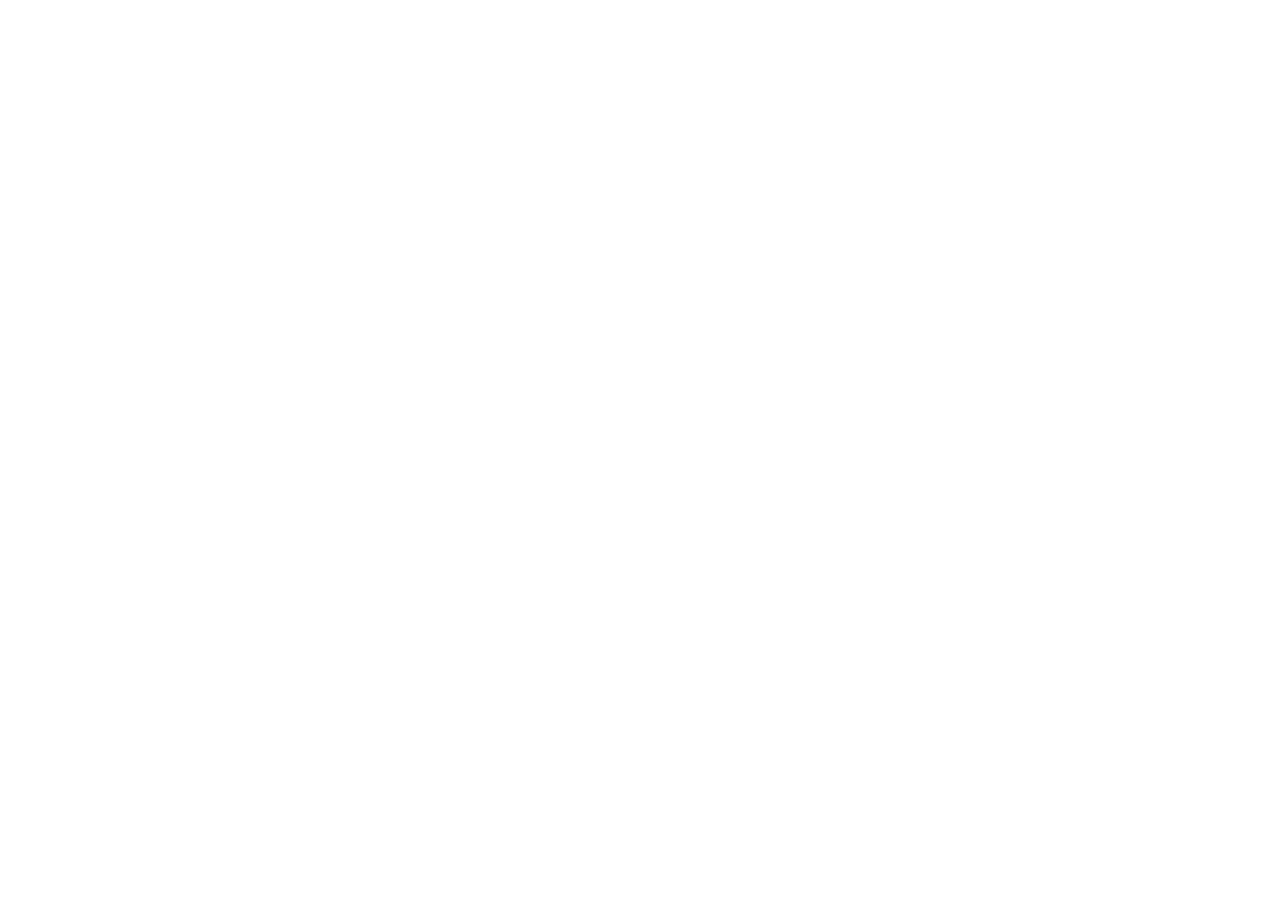
==== imovel-site/index.html @ 5f0b555d "Iniciando Projeto" ====
<!DOCTYPE html>
<html lang="pt-br">
<head>
    <meta charset="UTF-8">
    <meta name="viewport" content="width=device-width, initial-scale=1.0">
    <title>Imobiliária Unimater</title>
</head>
<body>
    
    <header>
        <div class="container"></div>
    </header>

    <main>
        <div class="container">

        </div>
    </main>

    <footer>
        <div class="container"></div>
    </footer>

</body>
</html>
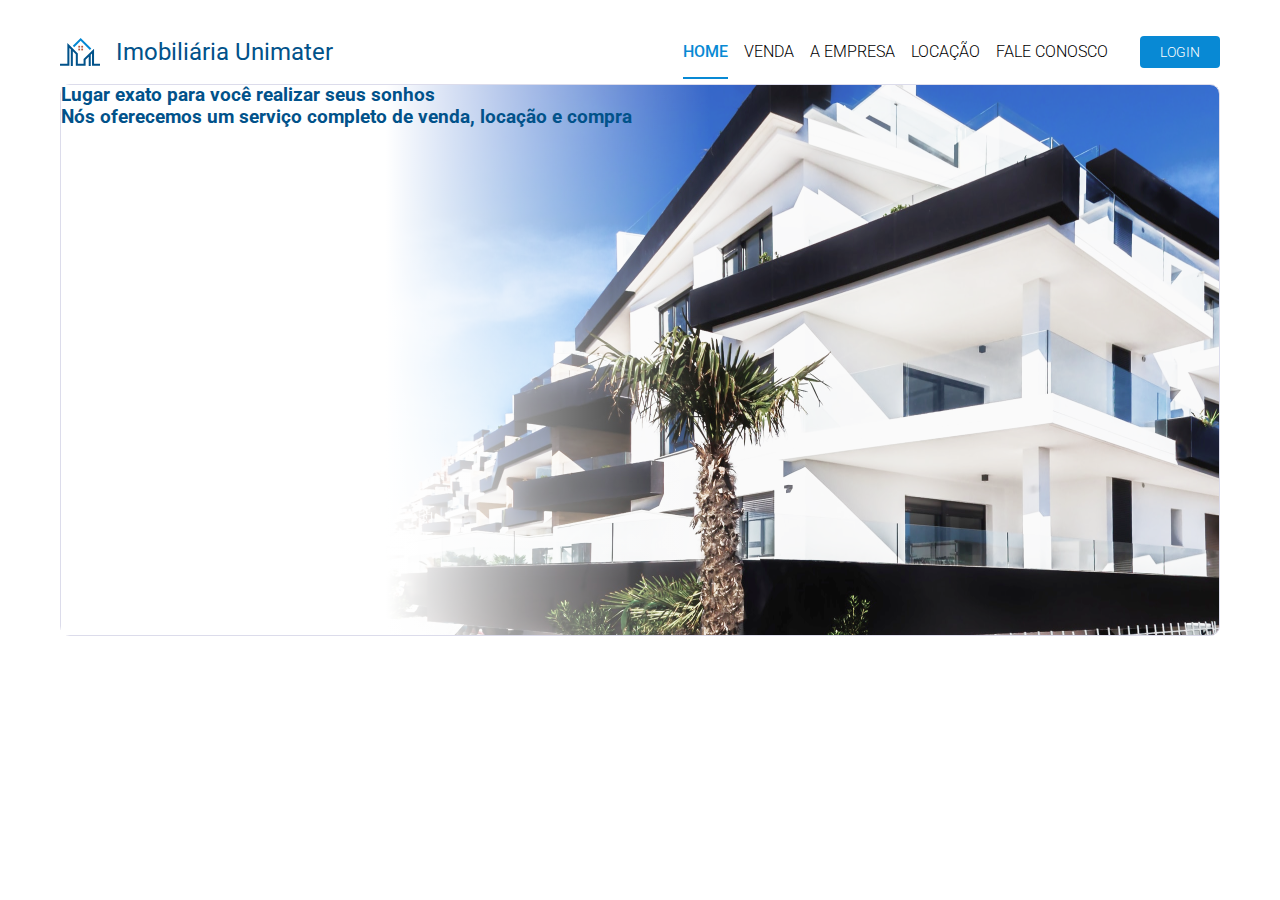
==== commit 0c704163: "Update Project" ====
--- a/imovel-site/index.html
+++ b/imovel-site/index.html
@@ -4,21 +4,67 @@
     <meta charset="UTF-8">
     <meta name="viewport" content="width=device-width, initial-scale=1.0">
     <title>Imobiliária Unimater</title>
+
+    <!-- Google Fonts -->
+    <link href="https://fonts.googleapis.com/css2?family=Roboto:wght@300;400;500;700&display=swap" rel="stylesheet" />
+    
+    <!-- CSS Normalize - Normaliza a pagina deixando igual em qualquer navegador -->
+    <link rel="stylesheet" href="./assets/css/normalize.css" />
+
+    <!-- CSS Custom-->
+    <link rel="stylesheet" href="./assets/css/style.css" />
+
+    
+
 </head>
 <body>
     
     <header>
-        <div class="container"></div>
+        <div class="container">
+            <div class="brand">
+                <img src="./assets/img/logo_imobiliaria.svg" alt="Logomarca da empresa" />
+                <h1>Imobiliária Unimater</h1>
+            </div>
+            <nav>
+                <ul>
+                    <li><a href="#" class="active">Home</a></li>
+                    <li><a href="#" >Venda</a></li>
+                    <li><a href="#" >A Empresa</a></li>
+                    <li><a href="#" >Locação</a></li>
+                    <li><a href="#" >Fale Conosco</a></li>
+                    <li><button>Login</button></li>
+                </ul>
+            </nav>
+        </div>
     </header>
 
     <main>
         <div class="container">
+            <section id="banner">
+                <div class="banner-content">
+                    <h3 class="banner-body1">Lugar exato para você realizar seus sonhos</h3>
+                    <h3 class="banner-body2">Nós oferecemos um serviço completo de venda, locação e compra</h3>
+                </div>
+            </section>
+            <section id="cards">
 
+            </section>
+            <section id="reasons">
+
+            </section>
+            <section id="specialists">
+
+            </section>
+            <section id="values">
+
+            </section>
         </div>
     </main>
 
     <footer>
-        <div class="container"></div>
+        <div class="container">
+
+        </div>
     </footer>
 
 </body>
--- a/imovel-site/assets/css/style.css
+++ b/imovel-site/assets/css/style.css
@@ -0,0 +1,98 @@
+body {
+    font-family: 'Roboto', sans-serif;
+}
+.container {
+    width: 1160px;
+    margin: 0 auto;
+}
+
+header {
+    padding: 1.25rem 1.25rem 0 1.25rem;
+}
+
+header .container {
+    display: flex;
+    justify-content: space-between;
+    align-items: center;
+}
+
+header .brand {
+    display: flex;
+    align-items: center;
+    gap: 1rem;
+}
+
+header .brand img {
+    width: 2.5rem;
+}
+
+header .brand h1 {  
+    font-size: 1.5rem;
+    color: #01528a;
+    font-weight: 400;
+    line-height: 2rem;
+}
+
+header nav ul{
+    display: flex;
+    list-style-type: none;
+    gap: 1rem;
+}
+
+header nav ul li {
+    font-weight: 300;
+    line-height: 2rem;
+}
+
+header nav ul li a {
+    text-decoration: none;
+    color: #000000;
+    text-transform: uppercase;
+    padding-bottom: 1rem;
+}
+
+header nav ul li a:hover,
+header nav ul li a.active {
+    color: #0889d4;
+}
+
+header nav ul li a.active {
+    font-weight: 500;
+    border-bottom: 2px solid #0889d4;
+}
+
+header nav button {
+    background-color: #0889d4;
+    color: #ffffff;
+    border: none;
+    text-transform: uppercase;
+    font-weight: 300;
+    font-size: 0.875rem;
+    padding: 0.5rem 1.25rem;
+    border-radius: 0.25rem;
+    margin-left: 1rem;
+}
+
+main{}
+
+#banner {
+    height: 550px;
+    border: 1px solid #dcdceb;
+    background-color: #ffffff;
+    border-radius: 0.625rem;
+    color: #01528a;
+    background-image: url(../img/background-house.png);
+    background-repeat: no-repeat;
+    background-position: right;
+
+}
+
+#banner .banner-content {
+    width: 650px;
+    height: 100%;
+    background: linear-gradient(270deg, rgba(255,255,255,0), #ffffff 50%);
+}
+
+#banner h3{
+    margin: 0;
+}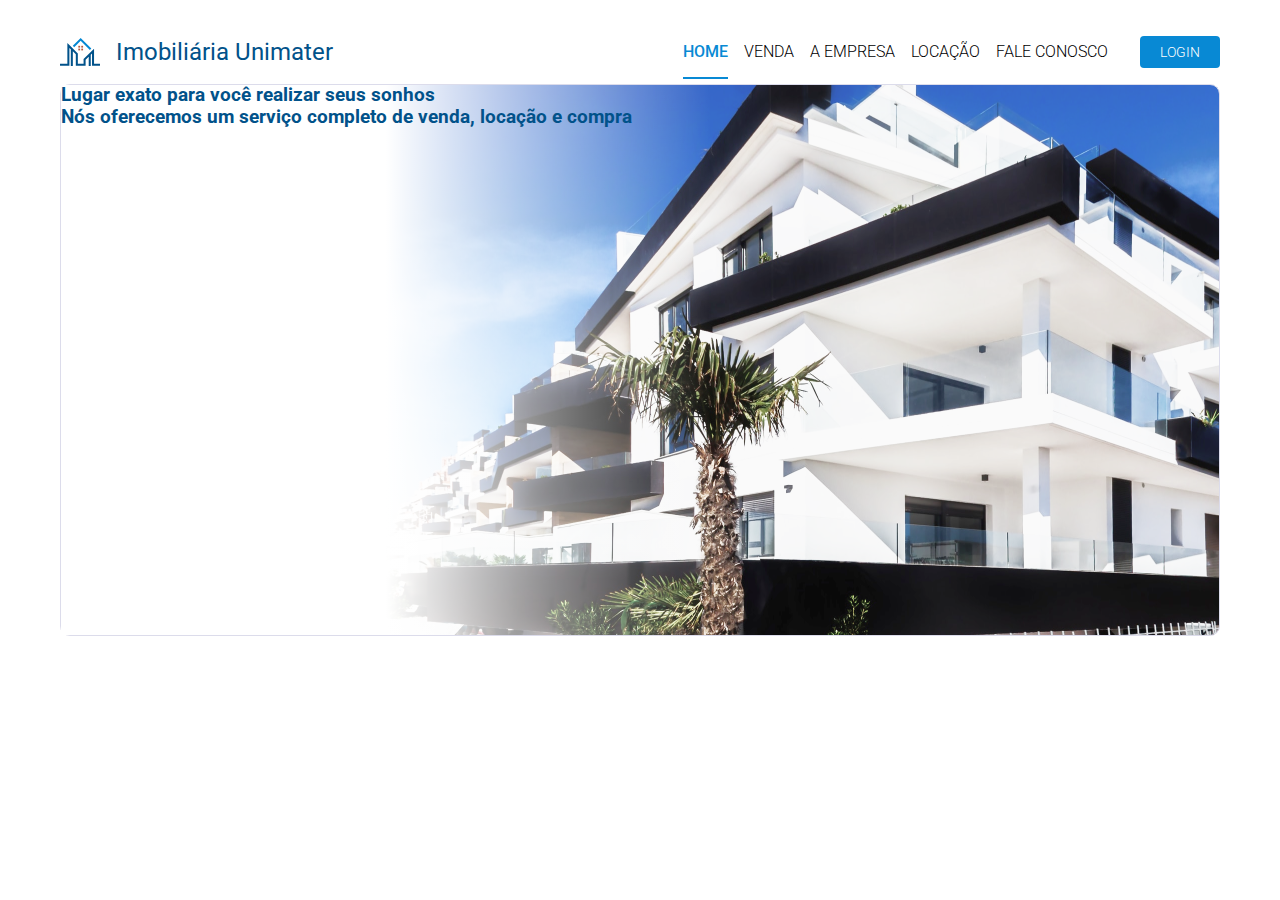
==== commit 94997e5c: "Aula 23/10/2024" ====
--- a/imovel-site/index.html
+++ b/imovel-site/index.html
@@ -46,6 +46,7 @@
                     <h3 class="banner-body2">Nós oferecemos um serviço completo de venda, locação e compra</h3>
                 </div>
             </section>
+            
             <section id="cards">
 
             </section>
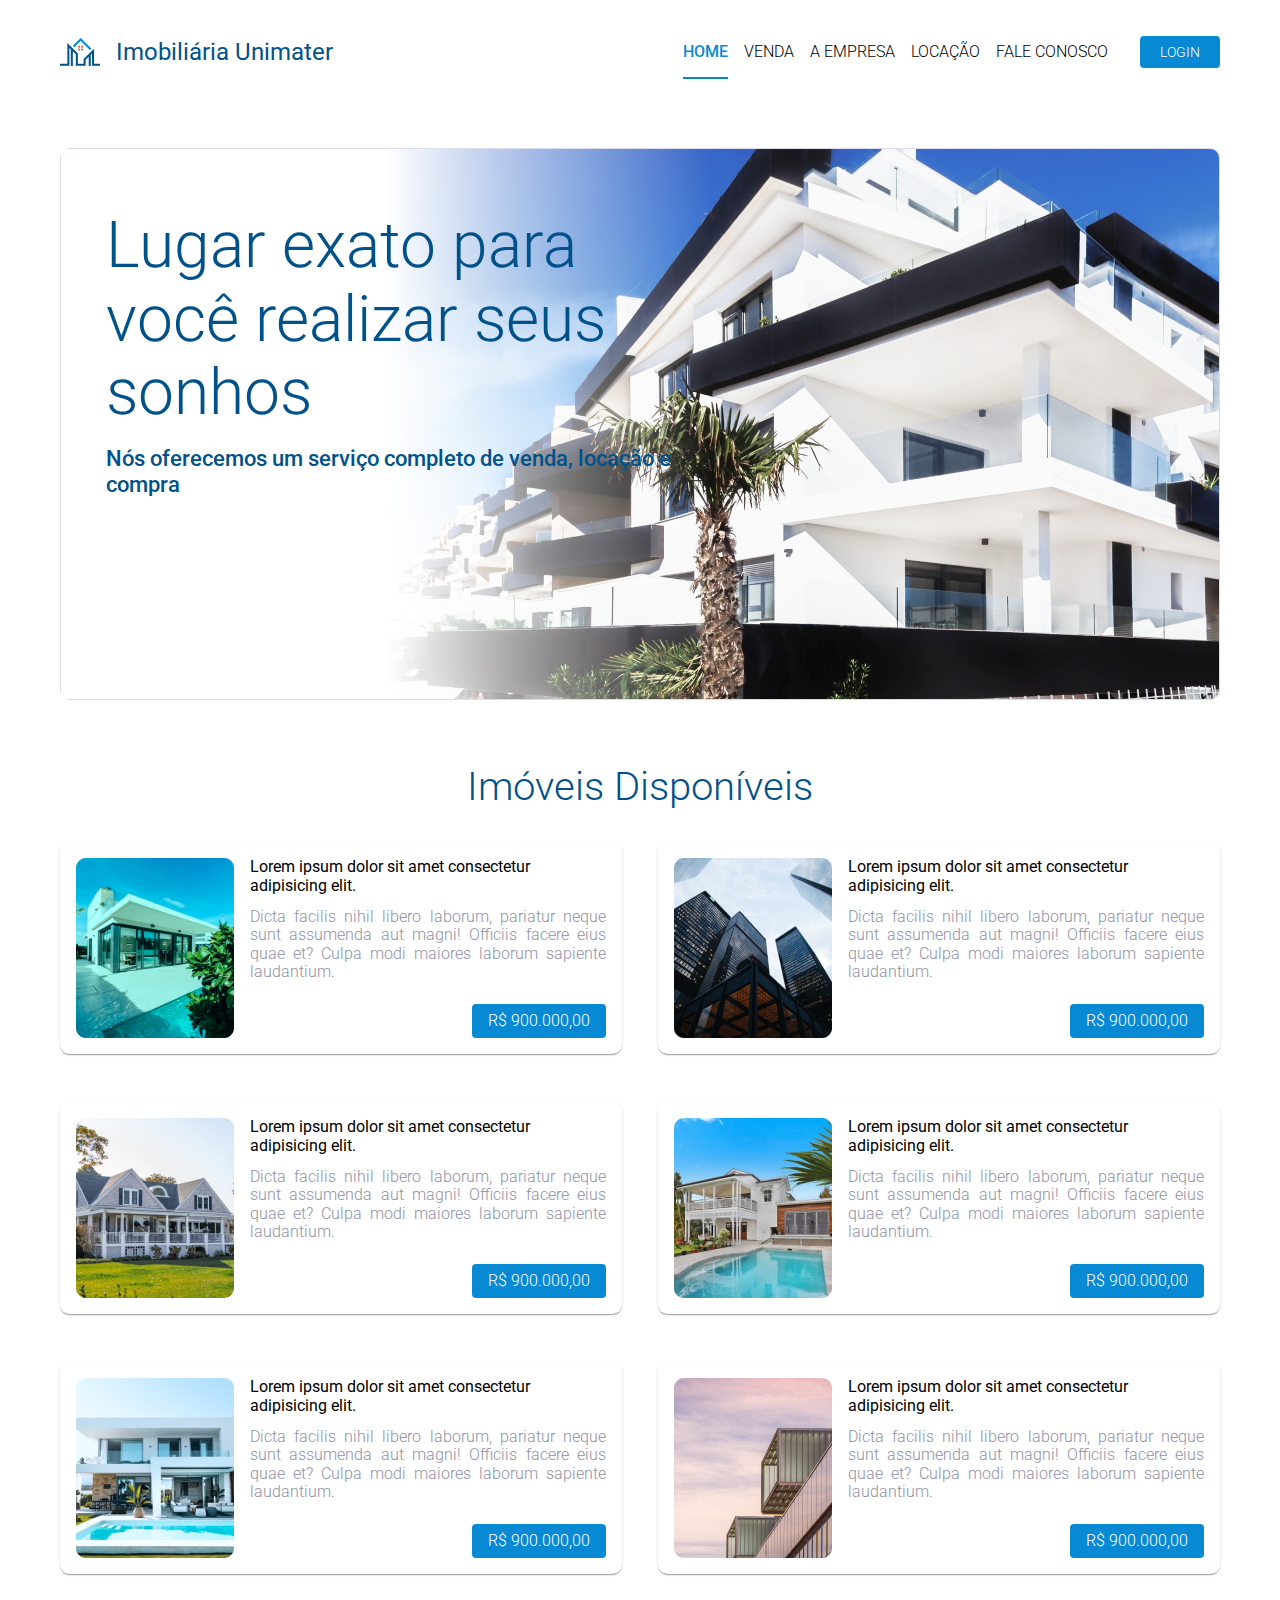
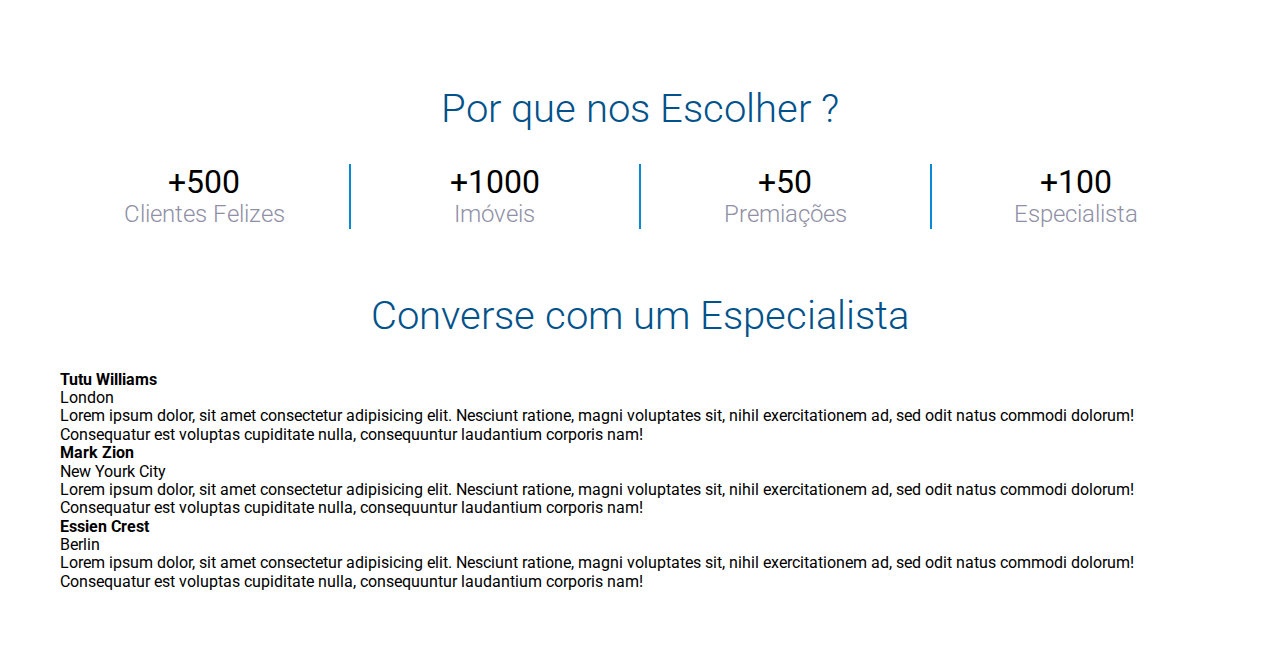
==== commit a7acb62b: "AULA 30/10/2024" ====
--- a/imovel-site/index.html
+++ b/imovel-site/index.html
@@ -48,12 +48,127 @@
             </section>
             
             <section id="cards">
+                <h2>Imóveis Disponíveis</h2>
+                <div class="cards-content">
 
+                    <div class="card">
+                        <img src="./assets/img/thumb1.png" alt="Imóvel 1"/>
+                        <div class="card-content">
+                            <h4>Lorem ipsum dolor sit amet consectetur adipisicing elit.</h4>
+                            <p> Dicta facilis nihil libero laborum, pariatur neque sunt assumenda aut magni! Officiis facere eius quae et? Culpa modi maiores laborum sapiente laudantium.</p>
+                        </div>
+                        <div class="card-price"><p>R$ 900.000,00</p></div>
+                    </div>
+
+                    <div class="card">
+                        <img src="./assets/img/thumb2.png" alt="Imóvel 2"/>
+                        <div class="card-content">
+                            <h4>Lorem ipsum dolor sit amet consectetur adipisicing elit.</h4>
+                            <p> Dicta facilis nihil libero laborum, pariatur neque sunt assumenda aut magni! Officiis facere eius quae et? Culpa modi maiores laborum sapiente laudantium.</p>
+                        </div>
+                        <div class="card-price"><p>R$ 900.000,00</p></div>
+                    </div>
+
+
+                    <div class="card">
+                        <img src="./assets/img/thumb3.png" alt="Imóvel 3"/>
+                        <div class="card-content">
+                            <h4>Lorem ipsum dolor sit amet consectetur adipisicing elit.</h4>
+                            <p> Dicta facilis nihil libero laborum, pariatur neque sunt assumenda aut magni! Officiis facere eius quae et? Culpa modi maiores laborum sapiente laudantium.</p>
+                        </div>
+                        <div class="card-price"><p>R$ 900.000,00</p></div>
+                    </div>
+
+                    <div class="card">
+                        <img src="./assets/img/thumb4.png" alt="Imóvel 4"/>
+                        <div class="card-content">
+                            <h4>Lorem ipsum dolor sit amet consectetur adipisicing elit.</h4>
+                            <p> Dicta facilis nihil libero laborum, pariatur neque sunt assumenda aut magni! Officiis facere eius quae et? Culpa modi maiores laborum sapiente laudantium.</p>
+                        </div>
+                        <div class="card-price"><p>R$ 900.000,00</p></div>
+                    </div>
+
+                    <div class="card">
+                        <img src="./assets/img/thumb5.png" alt="Imóvel 5"/>
+                        <div class="card-content">
+                            <h4>Lorem ipsum dolor sit amet consectetur adipisicing elit.</h4>
+                            <p> Dicta facilis nihil libero laborum, pariatur neque sunt assumenda aut magni! Officiis facere eius quae et? Culpa modi maiores laborum sapiente laudantium.</p>
+                        </div>
+                        <div class="card-price"><p>R$ 900.000,00</p></div>
+                    </div>
+
+                    <div class="card">
+                        <img src="./assets/img/thumb6.png" alt="Imóvel 6"/>
+                        <div class="card-content">
+                            <h4>Lorem ipsum dolor sit amet consectetur adipisicing elit.</h4>
+                            <p> Dicta facilis nihil libero laborum, pariatur neque sunt assumenda aut magni! Officiis facere eius quae et? Culpa modi maiores laborum sapiente laudantium.</p>
+                        </div>
+                        <div class="card-price"><p>R$ 900.000,00</p></div>
+                    </div>
+
+                </div>
             </section>
             <section id="reasons">
+                <h2>Por que nos Escolher ?</h2>
 
+                <div class="reasons-content">
+                    <div class="reason">
+                        <p class="reason-value">+500</p>
+                        <p class="reason-label">Clientes Felizes</p>
+                    </div>
+
+                    <div class="reason">
+                        <p class="reason-value">+1000</p>
+                        <p class="reason-label">Imóveis</p>
+                    </div>
+
+                    <div class="reason">
+                        <p class="reason-value">+50</p>
+                        <p class="reason-label">Premiações</p>
+                    </div>
+
+                    <div class="reason">
+                        <p class="reason-value">+100</p>
+                        <p class="reason-label">Especialista</p>
+                    </div>
+                </div>
             </section>
             <section id="specialists">
+                <H2>Converse com um Especialista</H2>
+                <div class="specialists-content">
+                    <div class="specialists">
+                        <h4>Tutu Williams</h4>
+                        <p>London</p>
+                        <p class="specialists-detail">
+                            Lorem ipsum dolor, sit amet consectetur adipisicing elit. Nesciunt ratione, magni voluptates sit, 
+                            nihil exercitationem ad, sed odit natus commodi dolorum! Consequatur est voluptas cupiditate nulla, 
+                            consequuntur laudantium corporis nam!
+                        </p>
+                    </div>
+
+                    <div class="specialists">
+                        <h4>Mark Zion</h4>
+                        <p>New Yourk City</p>
+                        <p class="specialists-detail">
+                            Lorem ipsum dolor, sit amet consectetur adipisicing elit. Nesciunt ratione, magni voluptates sit, 
+                            nihil exercitationem ad, sed odit natus commodi dolorum! Consequatur est voluptas cupiditate nulla, 
+                            consequuntur laudantium corporis nam!
+                        </p>
+                    </div>
+
+                    <div class="specialists">
+                        <h4>Essien Crest</h4>
+                        <p>Berlin</p>
+                        <p class="specialists-detail">
+                            Lorem ipsum dolor, sit amet consectetur adipisicing elit. Nesciunt ratione, magni voluptates sit, 
+                            nihil exercitationem ad, sed odit natus commodi dolorum! Consequatur est voluptas cupiditate nulla, 
+                            consequuntur laudantium corporis nam!
+                        </p>
+                    </div>
+
+                </div>
+
+                
 
             </section>
             <section id="values">
--- a/imovel-site/assets/css/style.css
+++ b/imovel-site/assets/css/style.css
@@ -1,3 +1,8 @@
+* {
+    margin: 0;
+    padding: 0;
+}
+
 body {
     font-family: 'Roboto', sans-serif;
 }
@@ -95,4 +100,117 @@
 
 #banner h3{
     margin: 0;
+}
+
+#banner .banner-body1 {
+    padding: 3.75rem 0  0 2.8rem;
+    font-size: 4rem;
+    font-weight: 300;
+}
+
+#banner .banner-body2 {
+    margin-top: 1rem;
+    margin-left: 2.8rem;
+    font-weight: 500;
+    font-size: 1.4rem;
+}
+
+section {
+    margin-top: 4rem;
+}
+
+section h2{
+    padding: 2rem, 0;
+    font-weight: 300;
+    text-align: center;
+    font-size: 2.5rem;
+    color:#01528a;
+    margin: 2rem 0;
+}
+
+#cards {}
+
+#cards .cards-content {
+    display: flex;
+    flex-wrap: wrap;
+    justify-content: space-between;
+}
+
+#cards .card {
+    width: 530px;
+    display: flex;
+    gap: 1rem;
+    box-shadow: rgb(0 0 0 / 20%) 0 2px 1px -1.5px, 
+                rgb(0 0 0 / 14%) 0 1px 1px 0,
+                rgb(0 0 0 /12%) 0 1px 3px 0;
+    border-radius: 0.6rem;
+    margin-bottom: 3rem;
+    padding: 1rem;
+    position: relative;
+}
+
+#cards .card img {
+    width: 160px;
+    height: 180px;
+}
+
+#cards .card h4 {
+    font-weight: 400;
+    margin-bottom: 0.8rem;
+}
+
+#cards .card p {
+    font-weight: 300;
+    text-align: justify;
+    color: #8F90A6;
+    max-height: 4.5rem;
+    overflow: hidden;
+    margin-bottom: 1.3rem;
+}
+
+#cards .card-price {
+    position: absolute;
+    display: flex;
+    justify-content: end;
+    right: 1rem;
+    bottom: 1rem;
+}
+
+#cards .card-price p {
+    background-color: #0889d4;
+    color: #fff;
+    font-size: 1rem;
+    border-radius: 0.25rem;
+    padding: 0.5rem 1rem;
+    margin: 0;
+}
+
+#reasons{}
+
+#reasons .reasons-content {
+    display: flex;
+    justify-content: space-between;
+}
+
+#reasons .reason {
+    border-left: 2px solid #0889d4;
+    width: 100%;
+}
+
+#reasons .reason:first-of-type {
+    border-left: none;
+}
+
+#reasons .reason p {
+    text-align: center;
+}
+
+#reasons .reason-value {
+    font-size: 2rem;
+}
+
+#reasons .reason-label {
+    font-size: 1.5rem;
+    font-weight: 300;
+    color: #8F90A6;
 }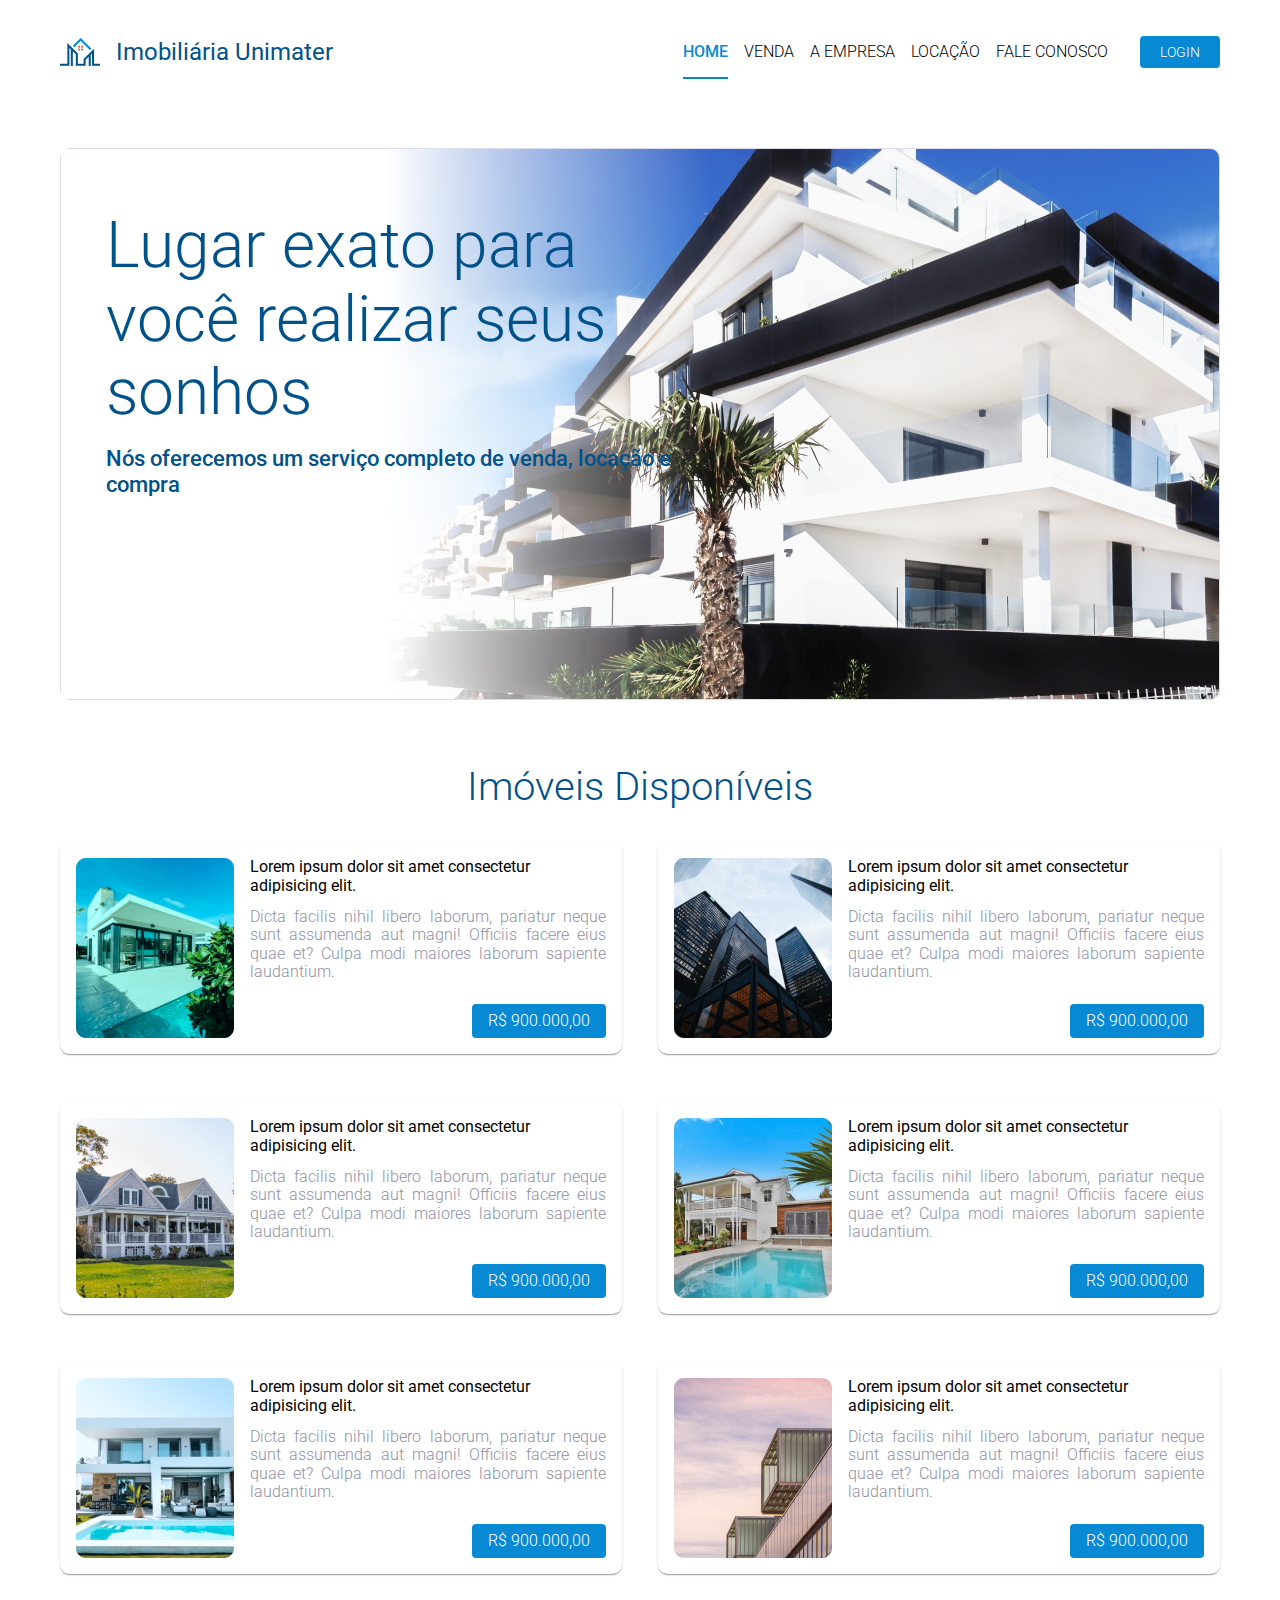
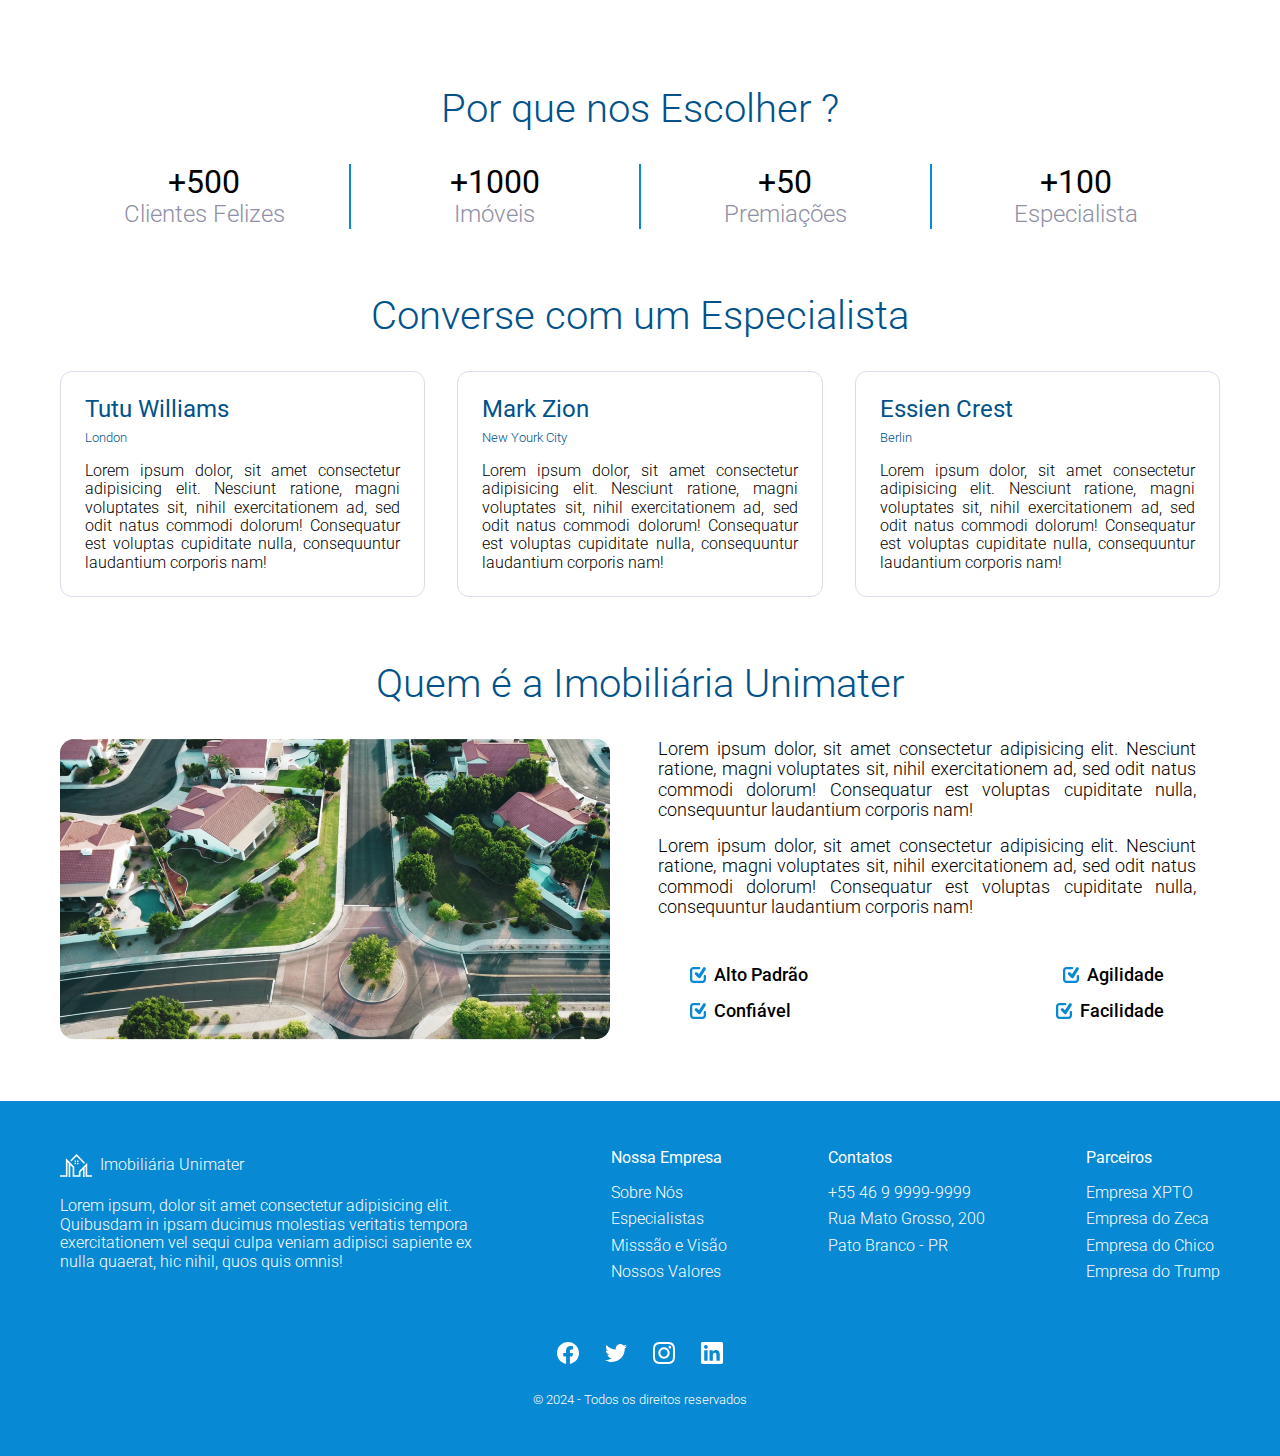
==== commit 7085ca41: "Aula 06/11/2024" ====
--- a/imovel-site/index.html
+++ b/imovel-site/index.html
@@ -136,7 +136,7 @@
             <section id="specialists">
                 <H2>Converse com um Especialista</H2>
                 <div class="specialists-content">
-                    <div class="specialists">
+                    <div class="specialist">
                         <h4>Tutu Williams</h4>
                         <p>London</p>
                         <p class="specialists-detail">
@@ -146,7 +146,7 @@
                         </p>
                     </div>
 
-                    <div class="specialists">
+                    <div class="specialist">
                         <h4>Mark Zion</h4>
                         <p>New Yourk City</p>
                         <p class="specialists-detail">
@@ -156,7 +156,7 @@
                         </p>
                     </div>
 
-                    <div class="specialists">
+                    <div class="specialist">
                         <h4>Essien Crest</h4>
                         <p>Berlin</p>
                         <p class="specialists-detail">
@@ -168,18 +168,93 @@
 
                 </div>
 
-                
-
-            </section>
+            </section>
+
             <section id="values">
-
+                <h2>Quem é a Imobiliária Unimater</h2>
+                <div class="values-content">
+
+                    <div class="value-imagem">
+                        <img src="./assets/img/place-company.png" />
+                    </div>
+
+                    <div class="values-text">
+                        <p>
+                            Lorem ipsum dolor, sit amet consectetur adipisicing elit. Nesciunt ratione, magni voluptates sit, 
+                            nihil exercitationem ad, sed odit natus commodi dolorum! Consequatur est voluptas cupiditate nulla, 
+                            consequuntur laudantium corporis nam!
+                        </p>
+                        <p>
+                            Lorem ipsum dolor, sit amet consectetur adipisicing elit. Nesciunt ratione, magni voluptates sit, 
+                            nihil exercitationem ad, sed odit natus commodi dolorum! Consequatur est voluptas cupiditate nulla, 
+                            consequuntur laudantium corporis nam!
+                        </p>
+
+                        <div class="values-detail">
+                            <div class="value">
+                                <p>Alto Padrão</p>
+                                <p>Agilidade</p>
+                            </div>
+                            <div class="value">
+                                <p>Confiável</p>
+                                <p>Facilidade</p>
+                            </div>
+
+                        </div>
+                    </div>
+                </div>
             </section>
         </div>
     </main>
 
     <footer>
         <div class="container">
-
+            <div class="footer-content">
+                <div class="footer-company">
+                    <p class="footer-brand">
+                        Imobiliária Unimater
+                    </p>
+                    <p>Lorem ipsum, dolor sit amet consectetur adipisicing elit. Quibusdam in ipsam ducimus molestias veritatis tempora exercitationem vel sequi culpa veniam adipisci sapiente ex nulla quaerat, hic nihil, quos quis omnis!
+                    </p>
+                </div>
+                <div class="footer-menu">
+                    <p class="footer-menu-title">Nossa Empresa</p>
+                    <ul>
+                        <li><a href="#">Sobre Nós</a></li>
+                        <li><a href="#specialists">Especialistas</a></li>
+                        <li><a href="#">Misssão e Visão</a></li>
+                        <li><a href="#values">Nossos Valores</a></li>
+                    </ul>
+                </div>
+                <div class="footer-menu">
+                    <p class="footer-menu-title">Contatos</p>
+                    <ul>
+                        <li>+55 46 9 9999-9999</li>
+                        <li>Rua Mato Grosso, 200</li>
+                        <li>Pato Branco - PR</li>
+                    </ul>
+                </div>
+                <div class="footer-menu">
+                    <p class="footer-menu-title">Parceiros</p>
+                    <ul>
+                        <li><a href="#">Empresa XPTO</a></li>
+                        <li><a href="#">Empresa do Zeca</a></li>
+                        <li><a href="#">Empresa do Chico</a></li>
+                        <li><a href="#">Empresa do Trump</a></li>
+                    </ul>
+                </div>
+            </div>
+
+            <div class="footer-social">
+                <span class="facebook"></span>
+                <span class="twitter"></span>
+                <span class="instragan"></span>
+                <span class="linkedin"></span>
+            </div>
+
+            <div class="footer-copyright">
+                <p>&#169; 2024 - Todos os direitos reservados</p>
+            </div>
         </div>
     </footer>
 
--- a/imovel-site/assets/css/style.css
+++ b/imovel-site/assets/css/style.css
@@ -213,4 +213,176 @@
     font-size: 1.5rem;
     font-weight: 300;
     color: #8F90A6;
+}
+
+#specialists {}
+
+#specialists .specialists-content {
+    display: flex;
+    justify-content: space-between;
+    gap: 2rem;
+}
+
+#specialists .specialist {
+    width: 100%;
+    border: 1.5px solid #dcdceb;
+    border-radius: 0.75rem;
+    padding: 1.5rem;
+    color: #01528a;
+}
+
+#specialists h4 {
+    font-size: 1.5rem;
+    font-weight: 400;
+    margin-bottom: 0.5rem;
+}
+
+#specialists p {
+    font-size: 0.8rem;
+    font-weight: 300;
+}
+
+#specialists .specialists-detail {
+    color: #000000;
+    font-size: 1rem;
+    font-weight: 300;
+    text-align: justify;
+    padding-top: 1rem;
+}
+
+#values {}
+
+#values .values-content {
+    display: flex;
+    justify-content: space-between;
+    gap: 1.5rem;
+}
+
+#values .values-text{
+    display: flex;
+    flex-direction: column;
+    padding: 0 1.5rem;
+    gap: 1rem;
+}
+
+#values .values-text p {
+    font-size: 1.1rem;
+    text-align: justify;
+    font-weight: 300;
+}
+
+#values .values-text .values-detail {
+    padding: 1.5rem;
+
+}
+
+#values .values-detail .value {
+    display: flex;
+    justify-content: space-between;
+    padding: 0.5rem;
+}
+
+#values .values-detail .value p{
+    background-image: url('../img/bullet-values.svg');
+    background-repeat: no-repeat;
+    background-position-y:center ;
+    padding-left: 1.5rem;
+    font-weight: 500;
+}
+
+footer{
+    background-color: #0889d4;
+    color: #ffffff;
+    margin-top: 3rem;
+    padding: 3rem 0;
+
+}
+
+footer .footer-content {
+    display: flex;
+    justify-content: space-between;
+}
+
+footer .footer-company {
+    width: 450px;
+}
+
+footer .footer-brand {
+    background-image: url('../img/logo_imobiliaria_branca.svg');
+    background-repeat: no-repeat;
+    background-position-y: center;
+    background-size: 2rem;
+    padding-left: 2.5rem;
+    line-height: 2rem;
+    font-size: 1.5rem;
+    font-weight: 300;
+    margin-bottom: 1rem;
+}
+
+footer .footer-company p {
+    font-size: 1rem;
+    font-weight: 300;
+}
+
+footer .footer-menu {
+    font-size: 1rem;
+    font-weight: 300;
+}
+
+footer .footer-menu-title {
+    font-weight: 400;
+}
+
+footer .footer-menu ul {
+    list-style-type: none;
+    margin-top: 1rem;
+}
+
+footer .footer-menu ul li {
+    margin-bottom: 0.5rem;
+}
+
+footer .footer-menu ul li a {
+    text-decoration: none;
+    color: #ffffff;
+}
+
+footer .footer-menu ul li a:hover {
+    text-decoration: underline;
+}
+
+footer .footer-social {
+    display: flex;
+    justify-content: center;
+    padding-top: 3rem;
+    gap: 1rem;
+}
+
+footer .footer-social span {
+    background-repeat: no-repeat;
+    background-position: center;
+    padding: 1rem;
+}
+
+footer .footer-social .facebook {
+    background-image: url('../img/icon-facebook.svg');
+}
+
+footer .footer-social .twitter {
+    background-image: url('../img/icon-twitter.svg');
+}
+
+footer .footer-social .instragan {
+    background-image: url('../img/icon-instagram.svg');
+}
+
+footer .footer-social .linkedin {
+    background-image: url('../img/icon-linkedin.svg');
+}
+
+footer .footer-copyright p {
+    font-weight: 300;
+    text-align: center;
+    font-size: 0.8rem;
+    padding-top: 1.5rem;
 }